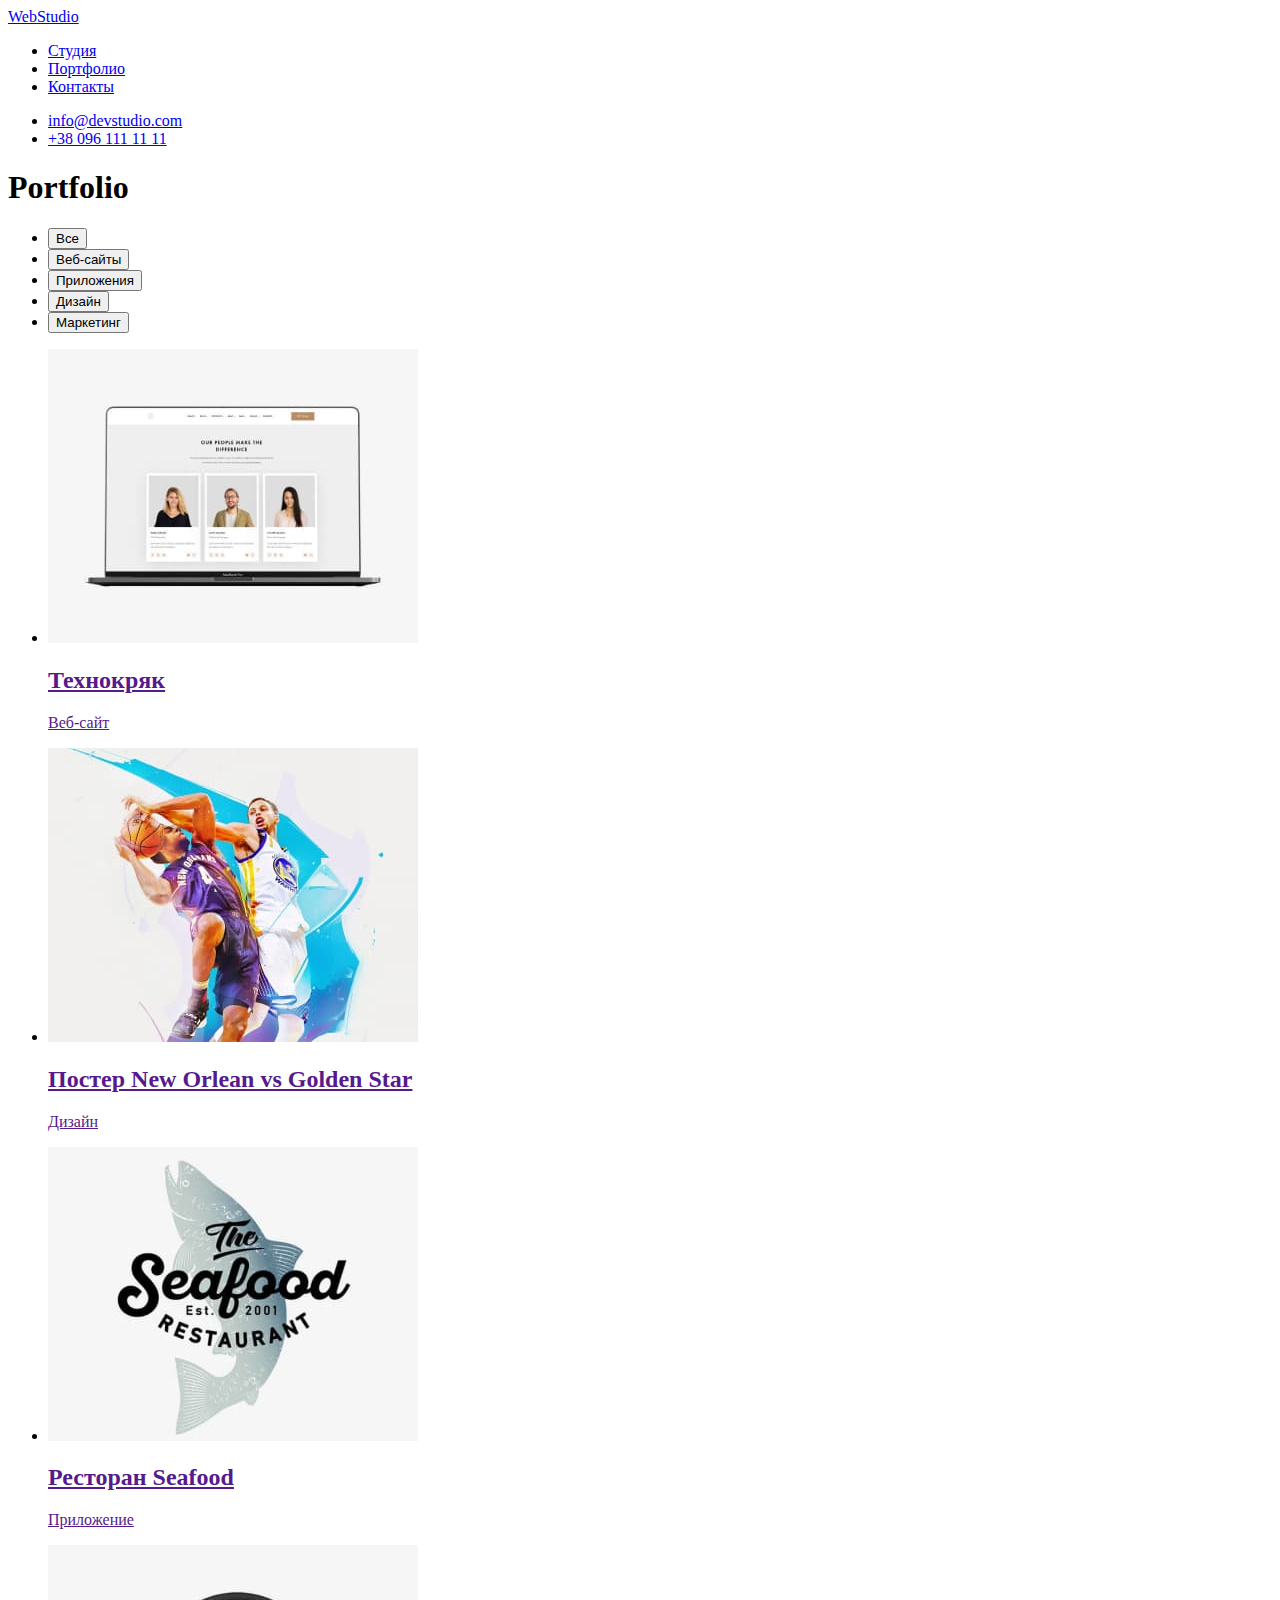
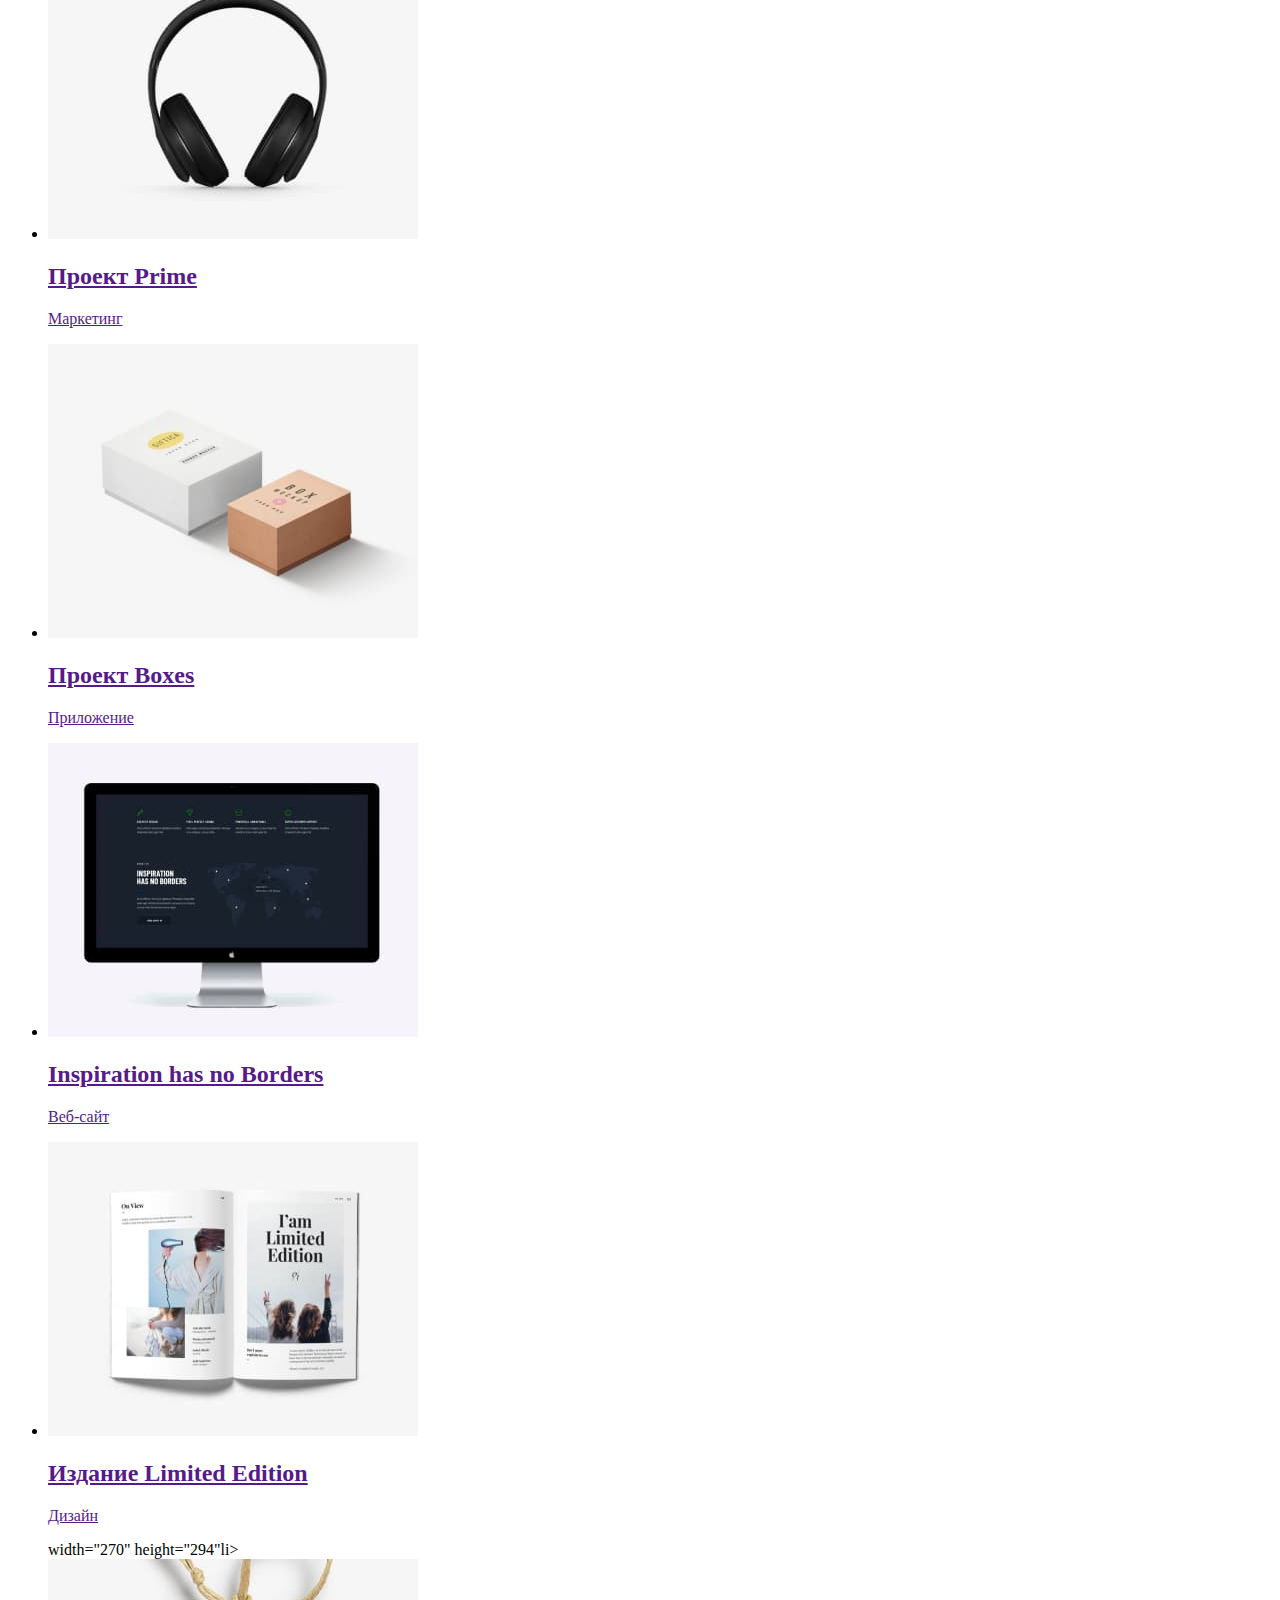
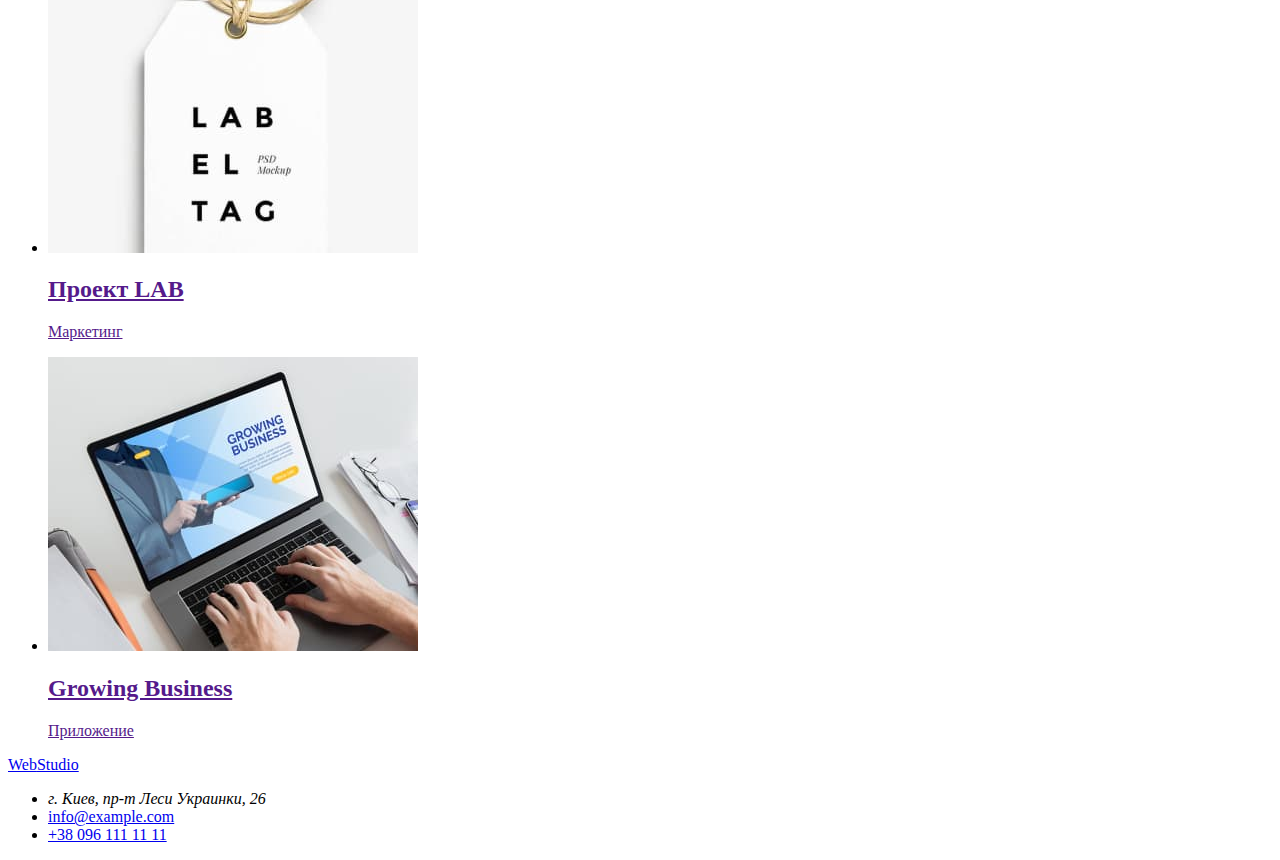
==== portfolio.html @ 7ab9d48b "points block A&B complited" ====
<!DOCTYPE html>
<html lang="ru">

<head>
    <meta charset="UTF-8" />
    <meta http-equiv="X-UA-Compatible" content="IE=edge" />
    <meta name="viewport" content="width=device-width, initial-scale=1.0" />
    <title>Portfolio</title>
    <link
        href="https://fonts.googleapis.com/css2?family=Raleway:wght@700&family=Roboto:wght@400;500;700;900&display=swap"
        rel="stylesheet" />
    <link rel="stylesheet" href="./css/styles.css" />
</head>

<body>
    <!--   Верхняя линия  -->
    <header class="header">
        <nav class="nav-list">
            <a href="./index.html" class="logo">
                <span class="fs-logo">Web</span>Studio
            </a>
            <ul>
                <li><a href="./index.html" class="nav-point">Студия</a></li>
                <li>
                    <a href="./portfolio.html" class="nav-point">Портфолио</a>
                </li>
                <li>
                    <a href="#contacts" class="nav-point">Контакты</a>
                </li>
            </ul>
        </nav>
        <ul class="contact-list">
            <li>
                <a href="mailto:info@devstudio.com" class="email">info@devstudio.com</a>
            </li>
            <li>
                <a href="tel:+380961111111" class="tel">+38 096 111 11 11</a>
            </li>
        </ul>
    </header>

    <!--  Контент страницы   -->
    <main class="pf-content">
        <section class="pf-section">
            <h1 class="pf-title">Portfolio</h1>
            <ul class="btn-list">
                <li><button type="button" class="btn">Все</button></li>
                <li><button type="button" class="btn">Веб-сайты</button></li>
                <li><button type="button" class="btn">Приложения</button></li>
                <li><button type="button" class="btn">Дизайн</button></li>
                <li><button type="button" class="btn">Маркетинг</button></li>
            </ul>
            <ul class="cards-list">
                <li>
                    <a href=""><img src="./images/example1.jpg" alt="our people make the difference" width="370"
                            height="294" />
                        <h2 class="pf-card-title">Технокряк</h2>
                        <p class="pf-card-descr">Веб-сайт</p>
                    </a>
                </li>
                <li>
                    <a href=""><img src="./images/example2.jpg" alt="basketball" width="370" height="294" />
                        <h2 class="pf-card-title">Постер New Orlean vs Golden Star</h2>
                        <p class="pf-card-descr">Дизайн</p>
                    </a>
                </li>
                <li>
                    <a href=""><img src="./images/example3.jpg" alt="seafood restaurant" width="370" height="294" />
                        <h2 class="pf-card-title">Ресторан Seafood</h2>
                        <p class="pf-card-descr">Приложение</p>
                    </a>
                </li>
                <li>
                    <a href=""><img src="./images/example4.jpg" alt="head earphone" width="370" height="294" />
                        <h2 class="pf-card-title">Проект Prime</h2>
                        <p class="pf-card-descr">Маркетинг</p>
                    </a>
                </li>
                <li>
                    <a href=""><img src="./images/example5.jpg" alt="examples" width="370" height="294" />
                        <h2 class="pf-card-title">Проект Boxes</h2>
                        <p class="pf-card-descr">Приложение</p>
                    </a>
                </li>
                <li>
                    <a href=""><img src="./images/example6.jpg" alt="computer with the home page" width="370"
                            height="294" />
                        <h2 class="pf-card-title">Inspiration has no Borders</h2>
                        <p class="pf-card-descr">Веб-сайт</p>
                    </a>
                </li>
                <li>
                    <a href=""><img src="./images/example7.jpg" alt="open book" width="370" height="294" />
                        <h2>Издание Limited Edition</h2>
                        <p class="pf-card-descr">Дизайн</p>
                    </a>width="270" height="294"li>
                </li>

                <li>
                    <a href=""><img src="./images/example8.jpg" alt="lab el tag" width="370" height="294" />
                        <h2>Проект LAB</h2>
                        <p class="pf-card-descr">Маркетинг</p>
                    </a>
                </li>
                <li>
                    <a href=""><img src="./images/example9.jpg" alt="laptop with the example" width="370"
                            height="294" />
                        <h2>Growing Business</h2>
                        <p class="pf-card-descr">Приложение</p>
                    </a>
                </li>
            </ul>
        </section>
    </main>

    <!--  Подвал   -->
    <footer>
        <a href="./index.html" class="logo">
            <span class="fs-logo">Web</span>Studio
        </a>

        <ul class="footer-list">
            <li>
                <address>г. Киев, пр-т Леси Украинки, 26</address>
            </li>
            <li>
                <a href="mailto:info@example.com" class="email">info@example.com</a>
            </li>
            <li>
                <a href="tel:+380991111111" class="tel">+38 096 111 11 11</a>
            </li>
        </ul>
    </footer>
</body>

</html>
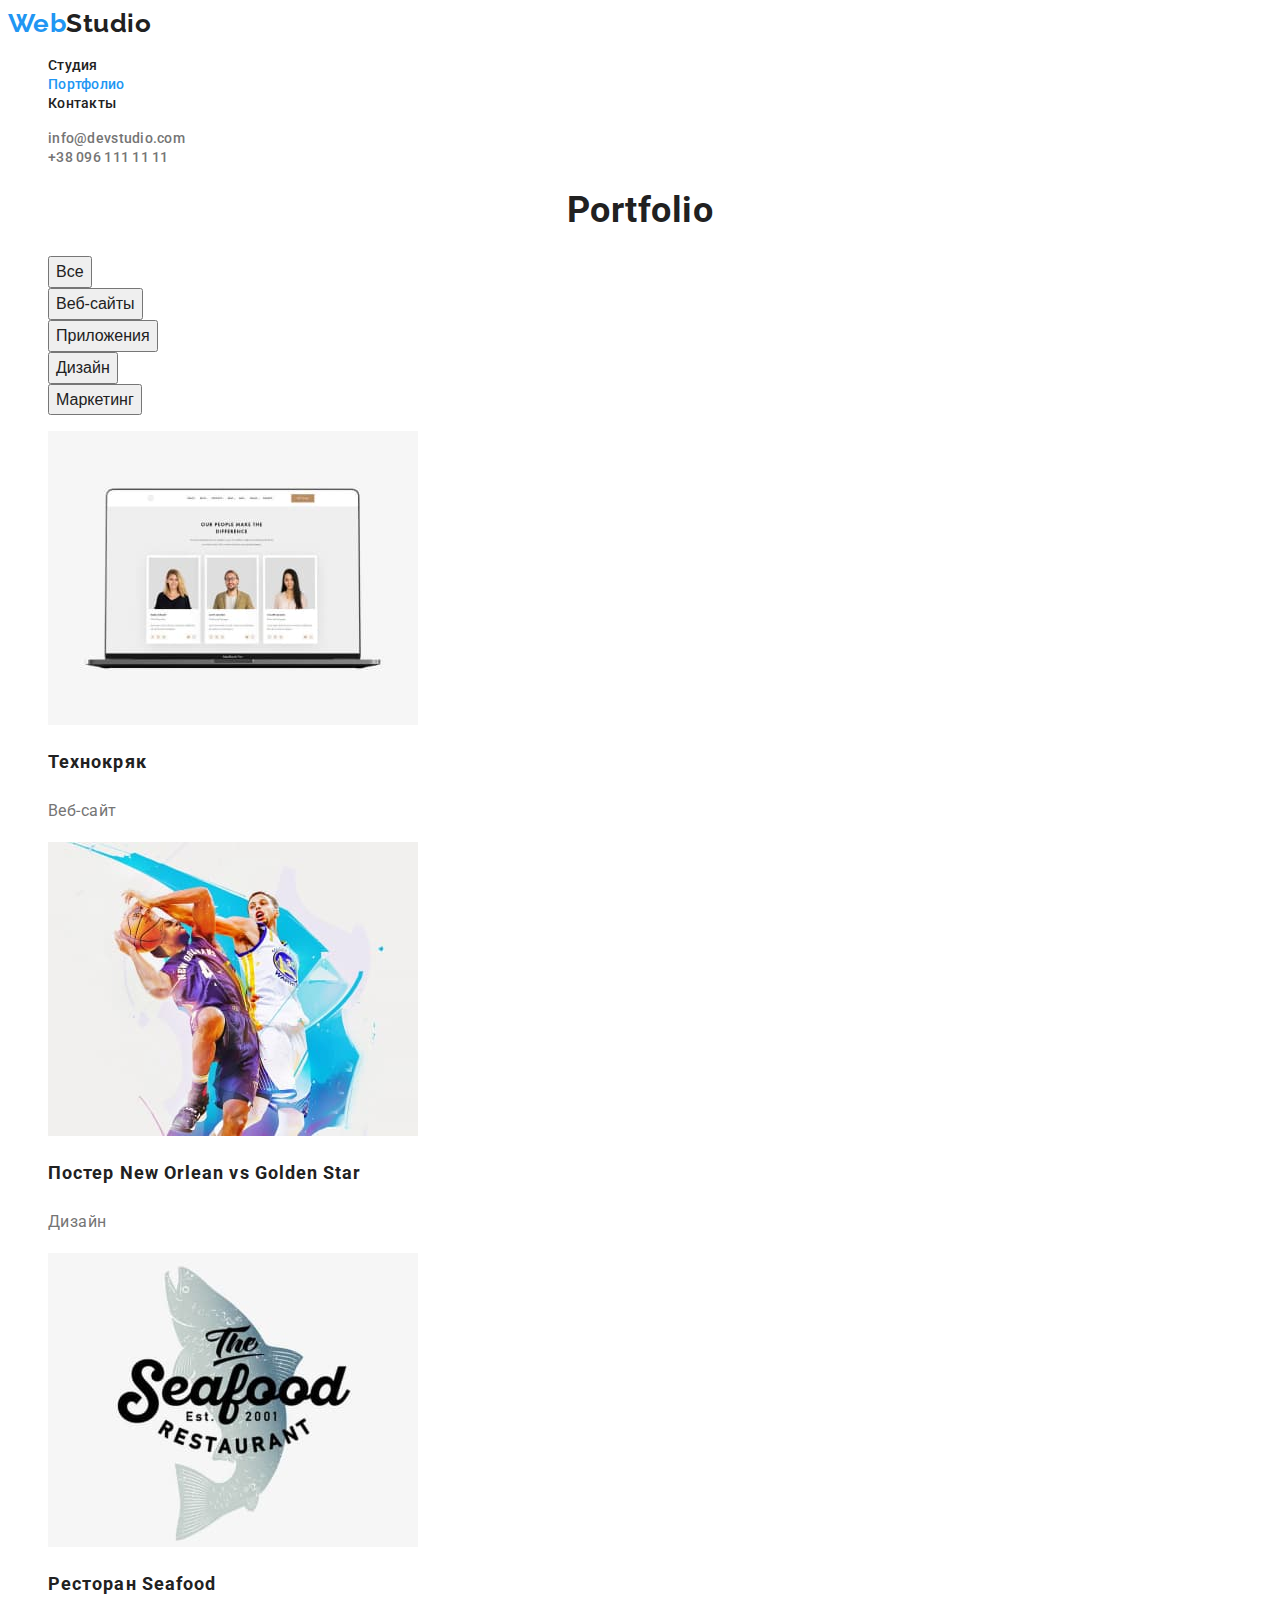
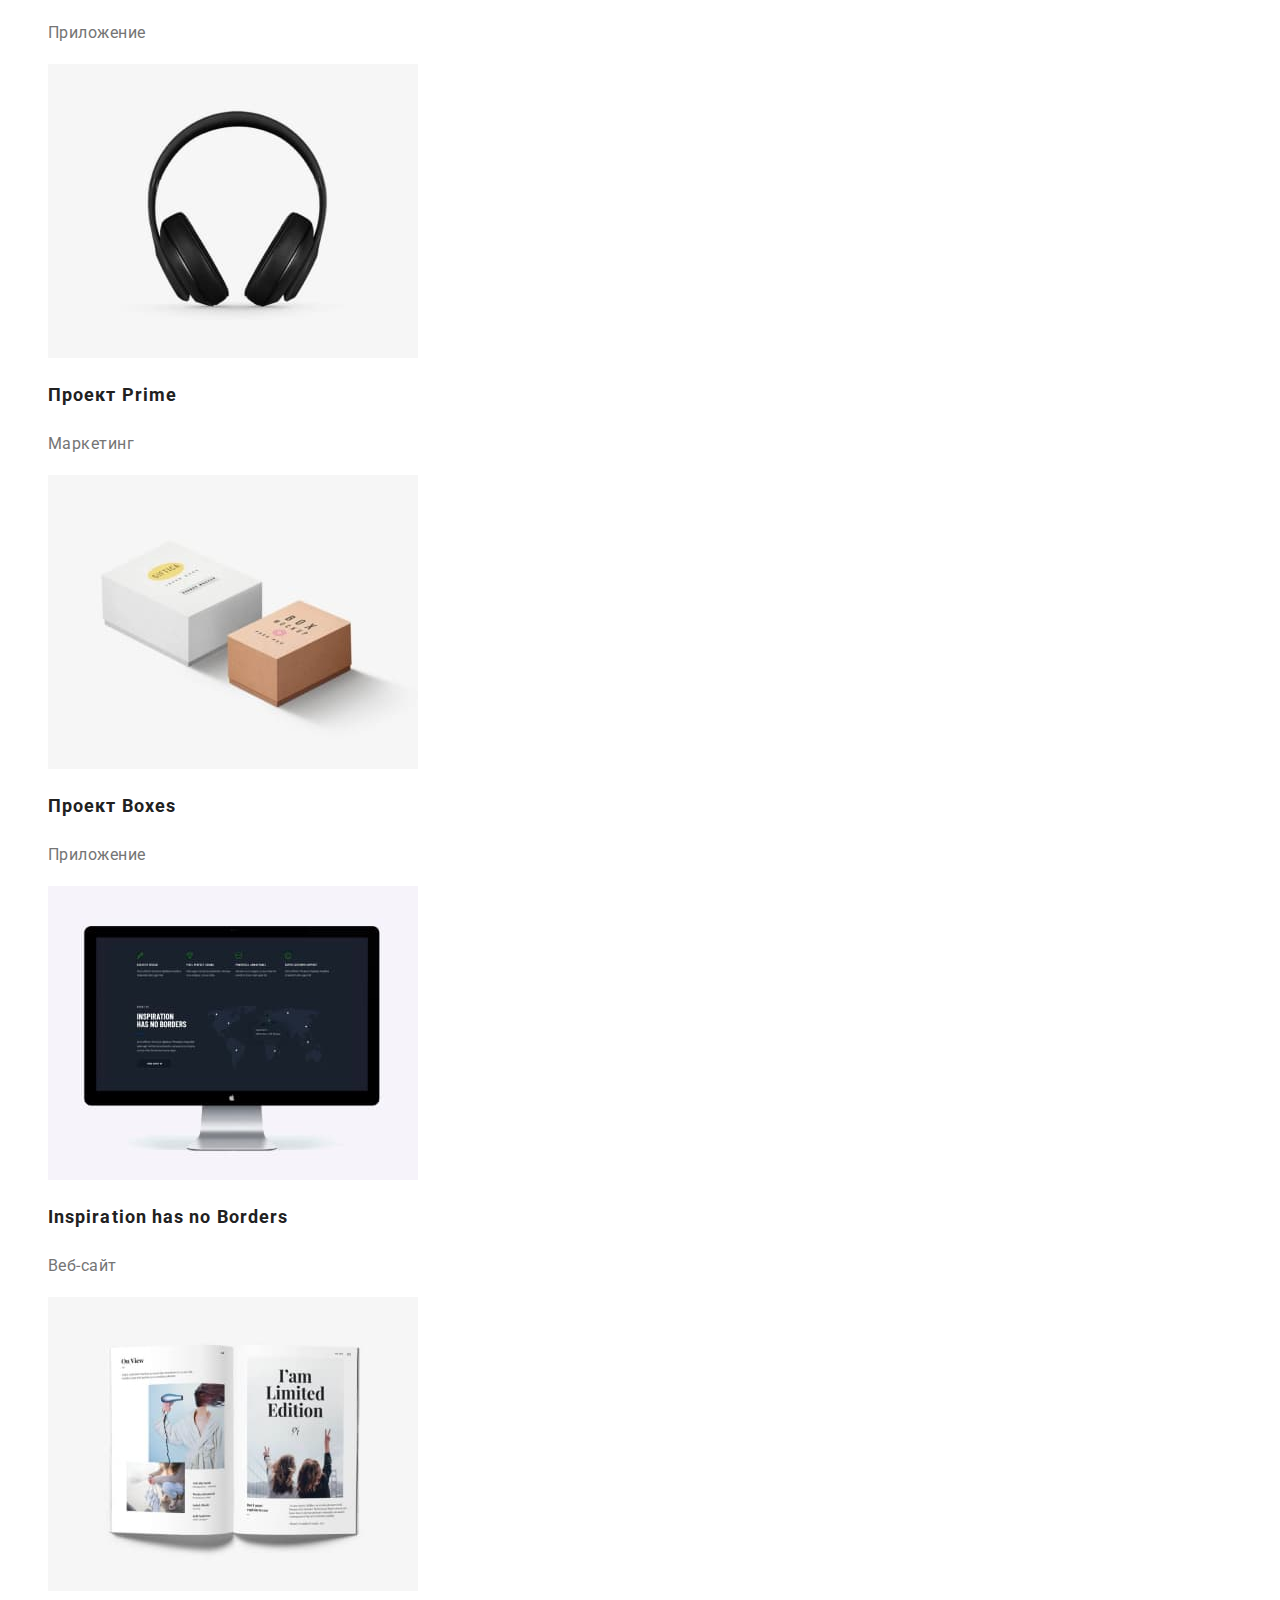
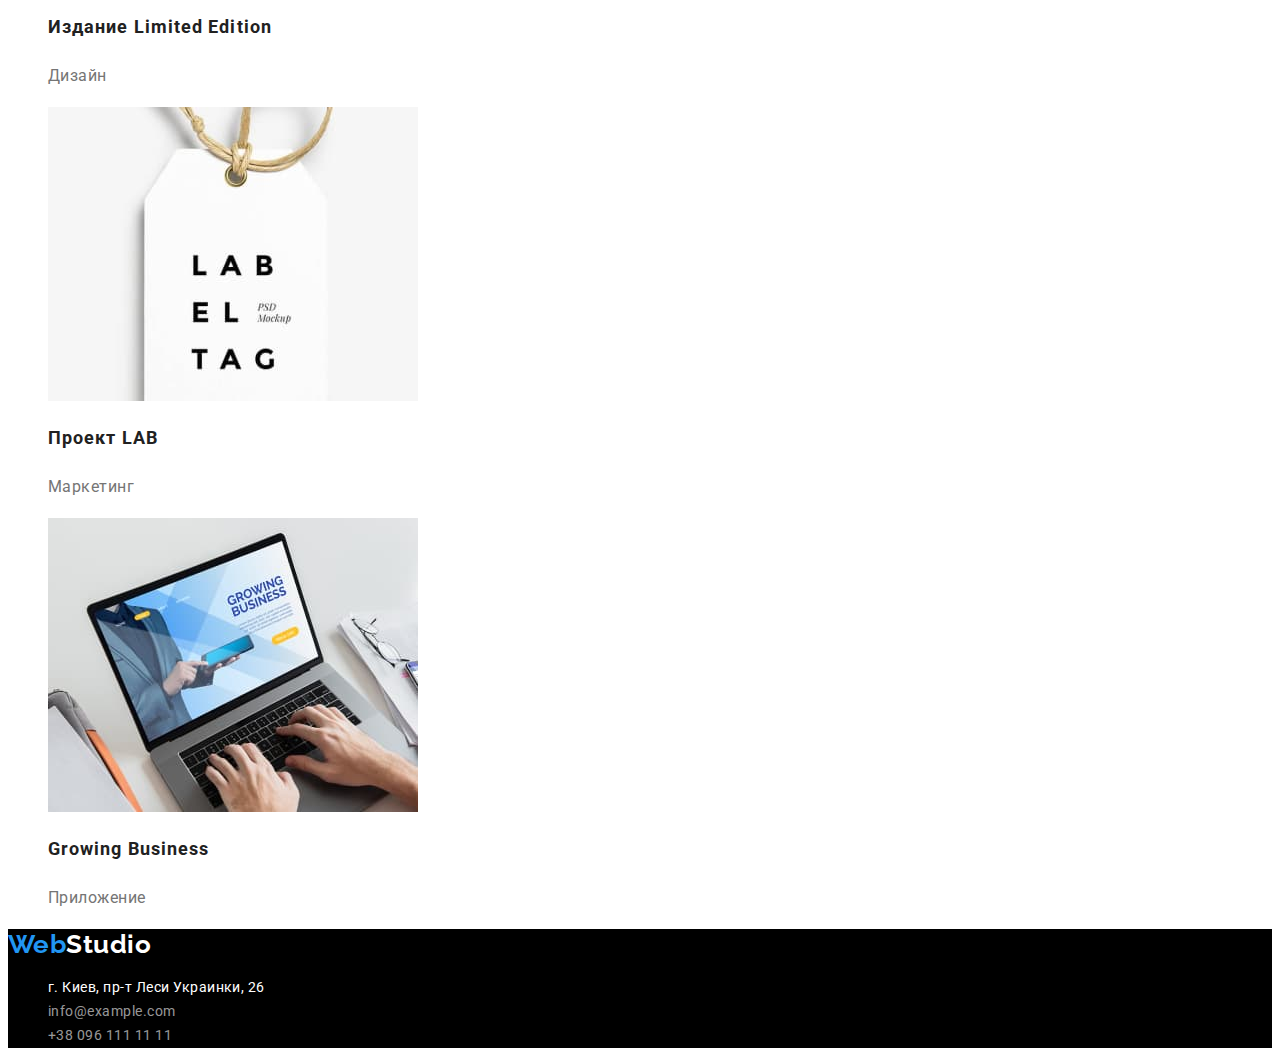
==== commit a94673af: "first chek" ====
--- a/portfolio.html
+++ b/portfolio.html
@@ -15,14 +15,14 @@
 <body>
     <!--   Верхняя линия  -->
     <header class="header">
-        <nav class="nav-list">
+        <nav class="nav">
             <a href="./index.html" class="logo">
                 <span class="fs-logo">Web</span>Studio
             </a>
-            <ul>
+            <ul class="nav-list">
                 <li><a href="./index.html" class="nav-point">Студия</a></li>
                 <li>
-                    <a href="./portfolio.html" class="nav-point">Портфолио</a>
+                    <a href="./portfolio.html" class="nav-point  current">Портфолио</a>
                 </li>
                 <li>
                     <a href="#contacts" class="nav-point">Контакты</a>
@@ -42,7 +42,7 @@
     <!--  Контент страницы   -->
     <main class="pf-content">
         <section class="pf-section">
-            <h1 class="pf-title">Portfolio</h1>
+            <h1 class="section-title hidden">Portfolio</h1>
             <ul class="btn-list">
                 <li><button type="button" class="btn">Все</button></li>
                 <li><button type="button" class="btn">Веб-сайты</button></li>
@@ -91,21 +91,21 @@
                 </li>
                 <li>
                     <a href=""><img src="./images/example7.jpg" alt="open book" width="370" height="294" />
-                        <h2>Издание Limited Edition</h2>
+                        <h2 class="pf-card-title">Издание Limited Edition</h2>
                         <p class="pf-card-descr">Дизайн</p>
-                    </a>width="270" height="294"li>
+                    </a>
                 </li>
 
                 <li>
                     <a href=""><img src="./images/example8.jpg" alt="lab el tag" width="370" height="294" />
-                        <h2>Проект LAB</h2>
+                        <h2 class="pf-card-title">Проект LAB</h2>
                         <p class="pf-card-descr">Маркетинг</p>
                     </a>
                 </li>
                 <li>
                     <a href=""><img src="./images/example9.jpg" alt="laptop with the example" width="370"
                             height="294" />
-                        <h2>Growing Business</h2>
+                        <h2 class="pf-card-title">Growing Business</h2>
                         <p class="pf-card-descr">Приложение</p>
                     </a>
                 </li>
--- a/css/styles.css
+++ b/css/styles.css
@@ -0,0 +1,212 @@
+/* 
+главный цвет фона, белый цвет #FFFFFF 
+главный цвет текста #757575
+заглавный цвет текста #212121
+вторичный цвет фона #F5F4FA
+цвет акцента #2196F3
+цвет футера, черный цвет #000000 */
+
+:root {
+  --primary-white-color: #ffffff;
+  --primary-text-color: #757575;
+  --title-text-color: #212121;
+  --secondary-dg-color: #f5f4fa;
+  --accent-color: #2196f3;
+  --footer-black-color: #000000;
+}
+
+body {
+  background-color: var(--primary-white-color);
+  color: var(--primary-text-color);
+
+  font-family: Roboto, sans-serif;
+  font-style: normal;
+  font-weight: normal;
+  letter-spacing: 0.03em;
+}
+
+a,
+a:hover,
+a:focus {
+  text-decoration: none;
+}
+
+ul {
+  list-style-type: none;
+}
+
+/* header */
+.logo {
+  font-family: Raleway, sans-serif;
+
+  color: var(--title-text-color);
+  font-weight: bold;
+  font-size: 26px;
+  line-height: 1.19;
+}
+
+.logo > .fs-logo {
+  color: var(--accent-color);
+}
+
+.nav-list a {
+  color: var(--title-text-color);
+
+  font-weight: 500;
+  font-size: 14px;
+  line-height: 1.14;
+  letter-spacing: 0.02em;
+}
+
+.nav-list a:hover,
+.nav-list a:focus {
+  color: var(--accent-color);
+}
+
+.nav-point.current {
+  color: var(--accent-color);
+}
+
+.contact-list a {
+  color: inherit;
+
+  font-weight: 500;
+  font-size: 14px;
+  line-height: 1.14;
+  letter-spacing: 0.02em;
+}
+
+.contact-list a:hover,
+.contact-list a:focus {
+  color: var(--accent-color);
+}
+
+/* main studio */
+.main-block {
+  background-color: teal;
+}
+.main-title {
+  color: var(--primary-white-color);
+
+  font-weight: 900;
+  font-size: 44px;
+  line-height: 1.36;
+  text-align: center;
+  letter-spacing: 0.06em;
+  text-transform: uppercase;
+}
+
+.main-btn {
+  color: var(--primary-white-color);
+  background-color: var(--accent-color);
+
+  font-weight: bold;
+  font-size: 16px;
+  line-height: 1.87;
+  align-items: center;
+  text-align: center;
+  letter-spacing: 0.06em;
+
+  cursor: pointer;
+}
+
+.section-title {
+  color: var(--title-text-color);
+
+  font-weight: bold;
+  font-size: 36px;
+  line-height: 1.16;
+  text-align: center;
+}
+
+.section-point {
+  color: var(--title-text-color);
+
+  font-weight: bold;
+  font-size: 14px;
+  line-height: 1.14;
+  text-transform: uppercase;
+}
+
+.section-descr {
+  font-size: 14px;
+  line-height: 1.71;
+}
+.section.our-team {
+  background-color: var(--secondary-dg-color);
+}
+.card-title {
+  color: var(--title-text-color);
+
+  font-weight: 500;
+  font-size: 16px;
+  line-height: 1.19;
+  text-align: center;
+}
+
+.card-descr {
+  font-size: 16px;
+  line-height: 1.19;
+  text-align: center;
+}
+
+/* main portfolio */
+.btn-list .btn {
+  color: var(--title-text-color);
+
+  font-weight: 500;
+  font-size: 16px;
+  line-height: 1.62;
+  text-align: center;
+
+  cursor: pointer;
+}
+
+.btn-list .btn:hover,
+.btn-list .btn:focus {
+  background-color: var(--accent-color);
+  color: var(--primary-white-color);
+
+  font-weight: 500;
+  font-size: 16px;
+  line-height: 1.62;
+  text-align: center;
+}
+
+.pf-card-title {
+  color: var(--title-text-color);
+
+  font-weight: bold;
+  font-size: 18px;
+  line-height: 2;
+  letter-spacing: 0.06em;
+}
+
+.pf-card-descr {
+  color: var(--primary-text-color);
+
+  font-size: 16px;
+  line-height: 1.87;
+}
+
+/* footer */
+footer {
+  background-color: var(--footer-black-color);
+}
+
+footer .logo {
+  color: var(--primary-white-color);
+}
+.footer-list address {
+  color: var(--primary-white-color);
+  font-style: normal;
+  font-size: 14px;
+  line-height: 1.71;
+}
+
+.footer-list a {
+  color: rgba(255, 255, 255, 0.6);
+
+  font-size: 14px;
+  line-height: 1.71;
+}
